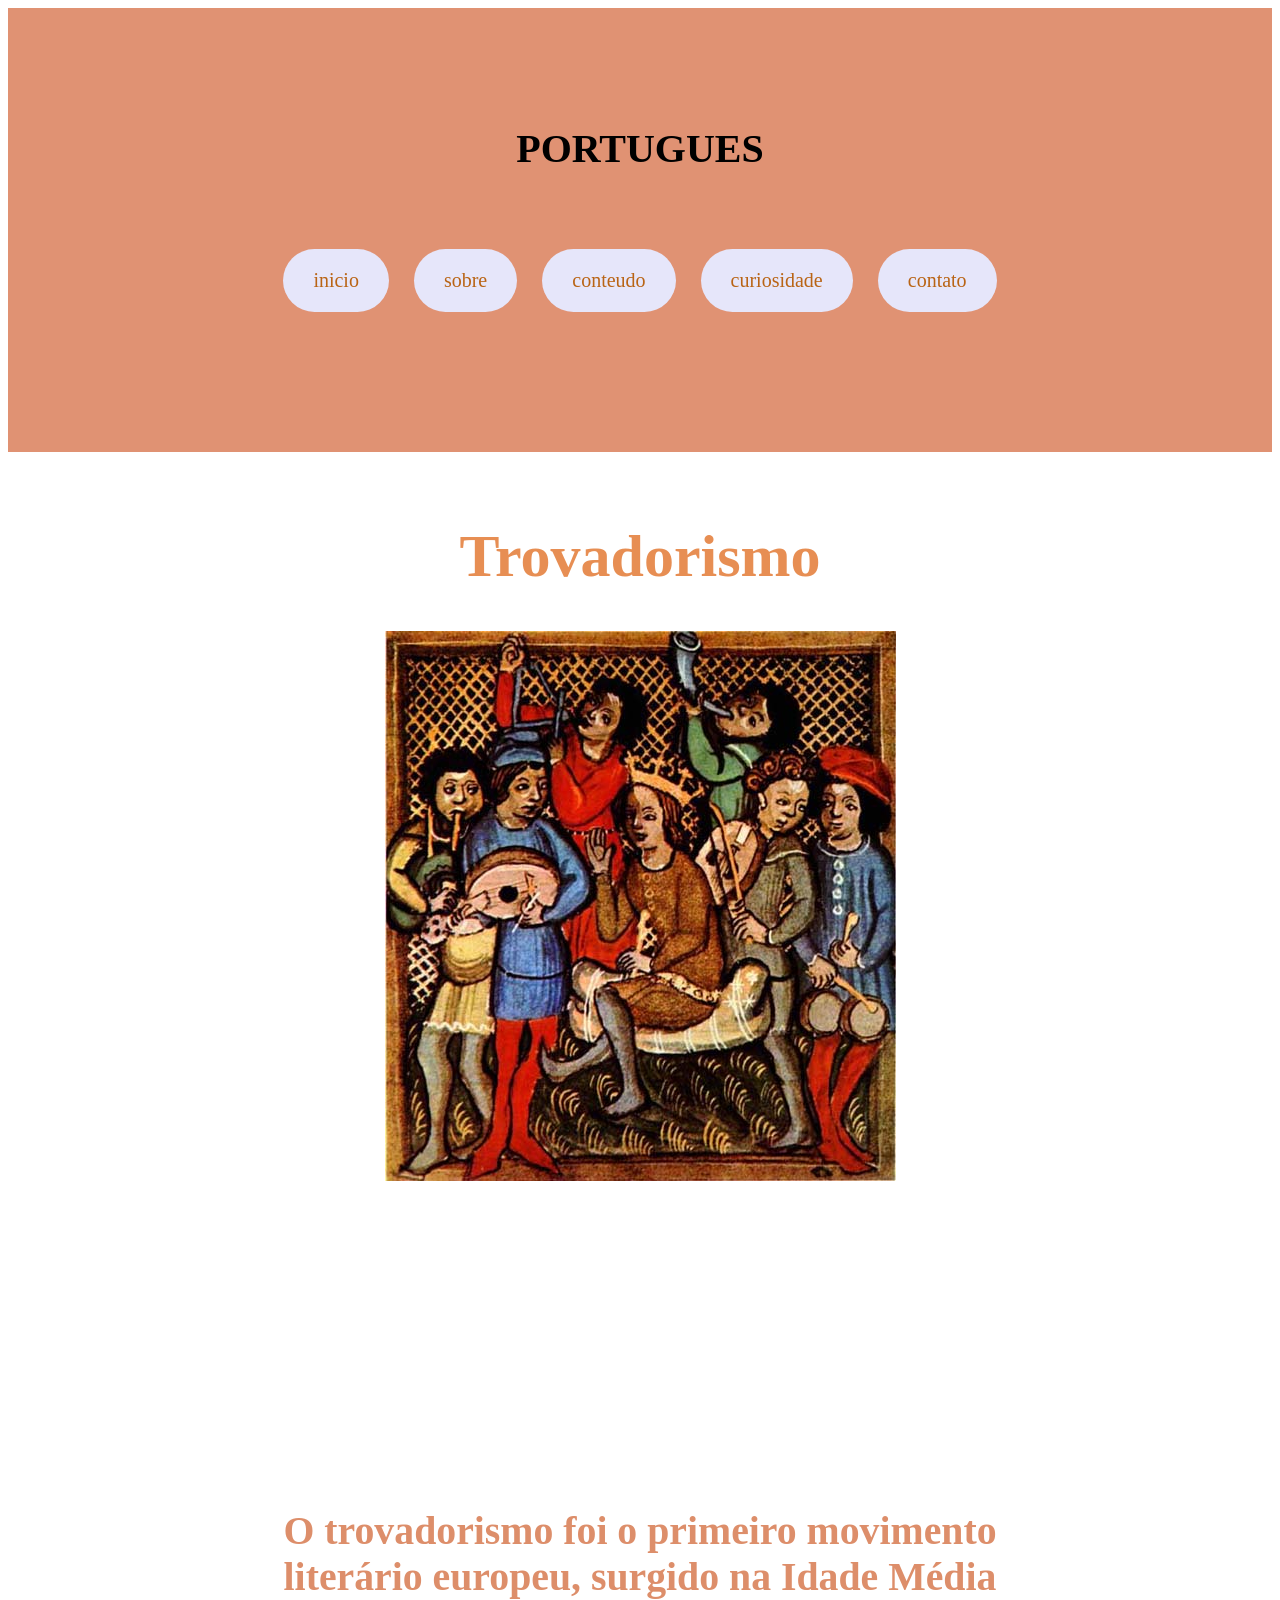
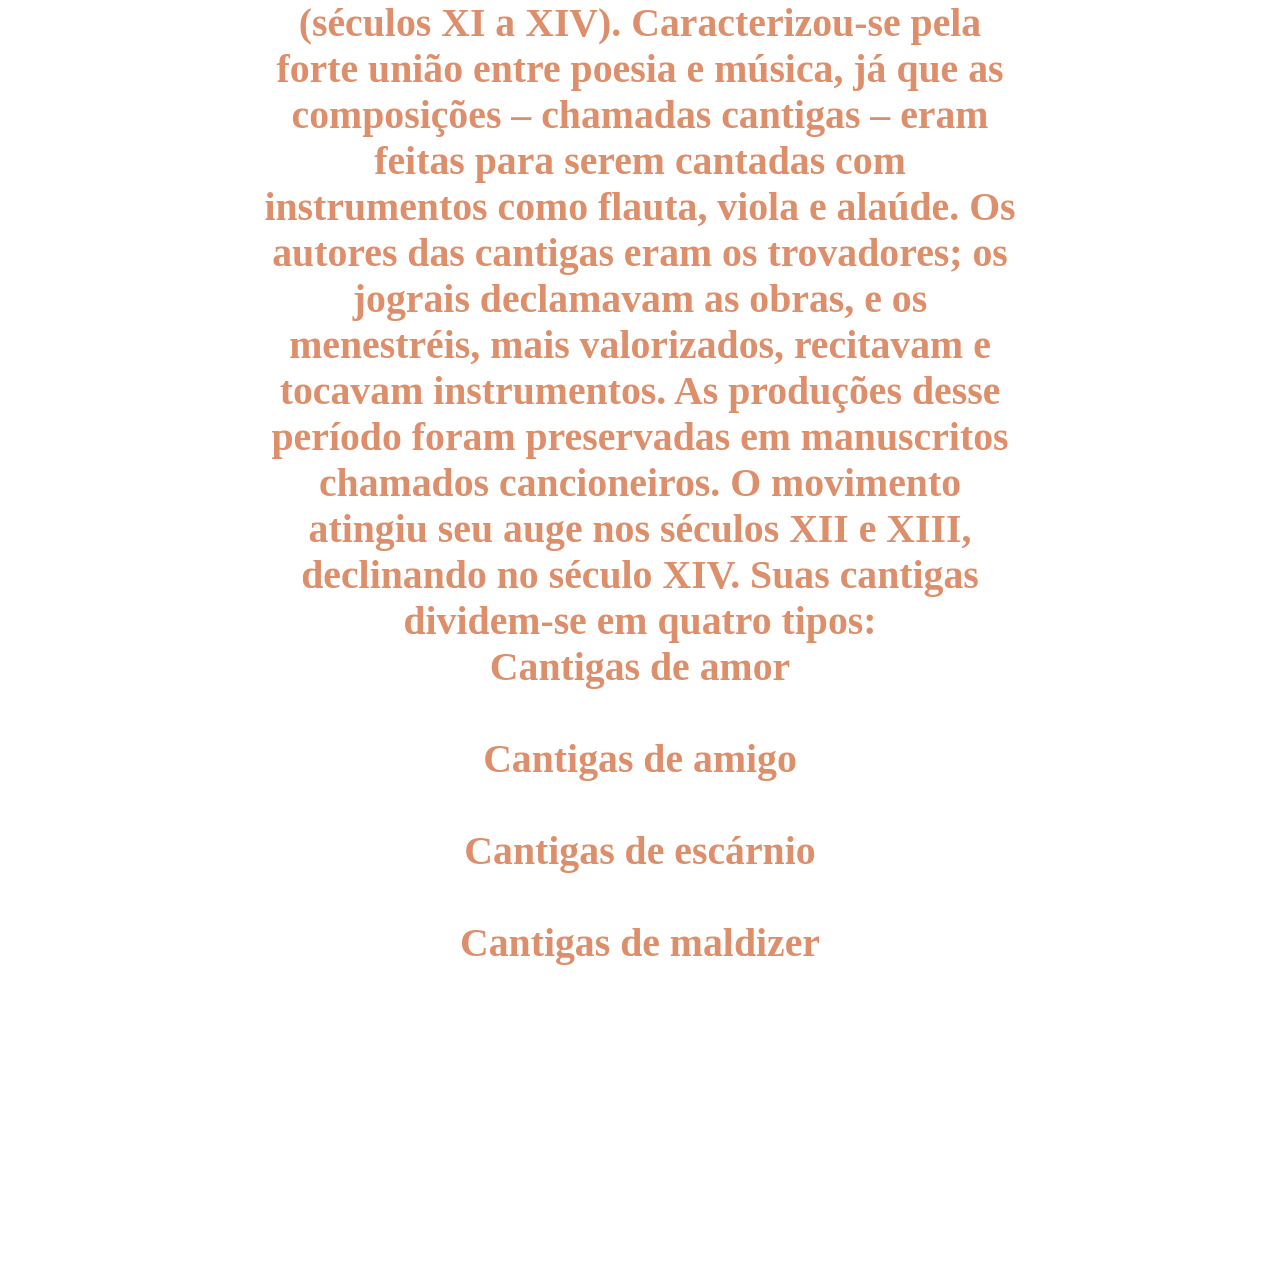
==== index.html @ 605db06a "commit" ====
<!DOCTYPE html>
<html lang="pt-BR">
<head>
  <meta charset="UTF-8">
  <meta name="viewport" content="width=device-width, initial-scale=1.0">
  <title>Tema Educacional</title>
  <link rel="stylesheet" href="style.css">
</head>
<body>
 
  <div class="cabeçalho">
  <h1>PORTUGUES</h1>
 <div class="menu">
    <a href="index.html">inicio</a>
    <a href="sobre.html">sobre</a>
    <a href="conteudo.html">conteudo</a>
    <a href="curiosidade.html">curiosidade</a>
    <a href="contato">contato</a>
    </div>
  </div>
  

  <div class="topo2">
  <h1>Trovadorismo</h1>
  <img src="IMG/trovadores1.jpg" alt="trovadorismo">
  </div>
    <div class="conteudo"><h3><p> <strong> O trovadorismo foi o primeiro movimento literário europeu, surgido na Idade Média (séculos XI a XIV). Caracterizou-se pela forte união entre poesia e música, já que as composições – chamadas cantigas – eram feitas para serem cantadas com instrumentos como flauta, viola e alaúde.

Os autores das cantigas eram os trovadores; os jograis declamavam as obras, e os menestréis, mais valorizados, recitavam e tocavam instrumentos. As produções desse período foram preservadas em manuscritos chamados cancioneiros.

O movimento atingiu seu auge nos séculos XII e XIII, declinando no século XIV. Suas cantigas dividem-se em quatro tipos:

<br>Cantigas de amor<br>

<br>Cantigas de amigo<br>

<br>Cantigas de escárnio<br>

<br>Cantigas de maldizer<br>

</strong></p></h3></div>

  
</body>
</html>
---- style.css ----
/*GERAL*/
  
 
  .cabeçalho{
  padding: 90px;
  color: black;
  text-align: center;
  border: 50px;
  margin: 0px;
  background-color: rgb(224, 146, 115);
  font-size: 20px;
  border: 50px;
}

.menu{
  display: flex;
  justify-content: center;
  gap: 25px;
  flex-wrap: wrap;
  padding: 50px;
}


.topo2{
  padding: 30px;
  color: rgb(231, 142, 83);
  text-align: center;
  margin: 0px;
  font-size: 30px;
}
 .menu a{
  color: rgb(185, 100, 21);
  text-decoration: none;
  border-radius: 50px;
  padding: 20px 30px ;
  background: lavender;
  transition: 0.3s;

 }

 .conteudo{
  padding: 30px;
  color: rgb(221, 142, 106);
  text-align: center;
  margin: 0;
  font-size: 34px;
}
 
 .menu a:hover{
background: lightcoral;
 }

.topo3{
   padding: 70px;
  color: rgb(230, 148, 110);
  text-align: center;
  margin: 0;
  font-size: 40px;
}

.conteudo{
  text-align: center;
  padding: 250px;
}

.curiosidade{
  text-align: center;
}
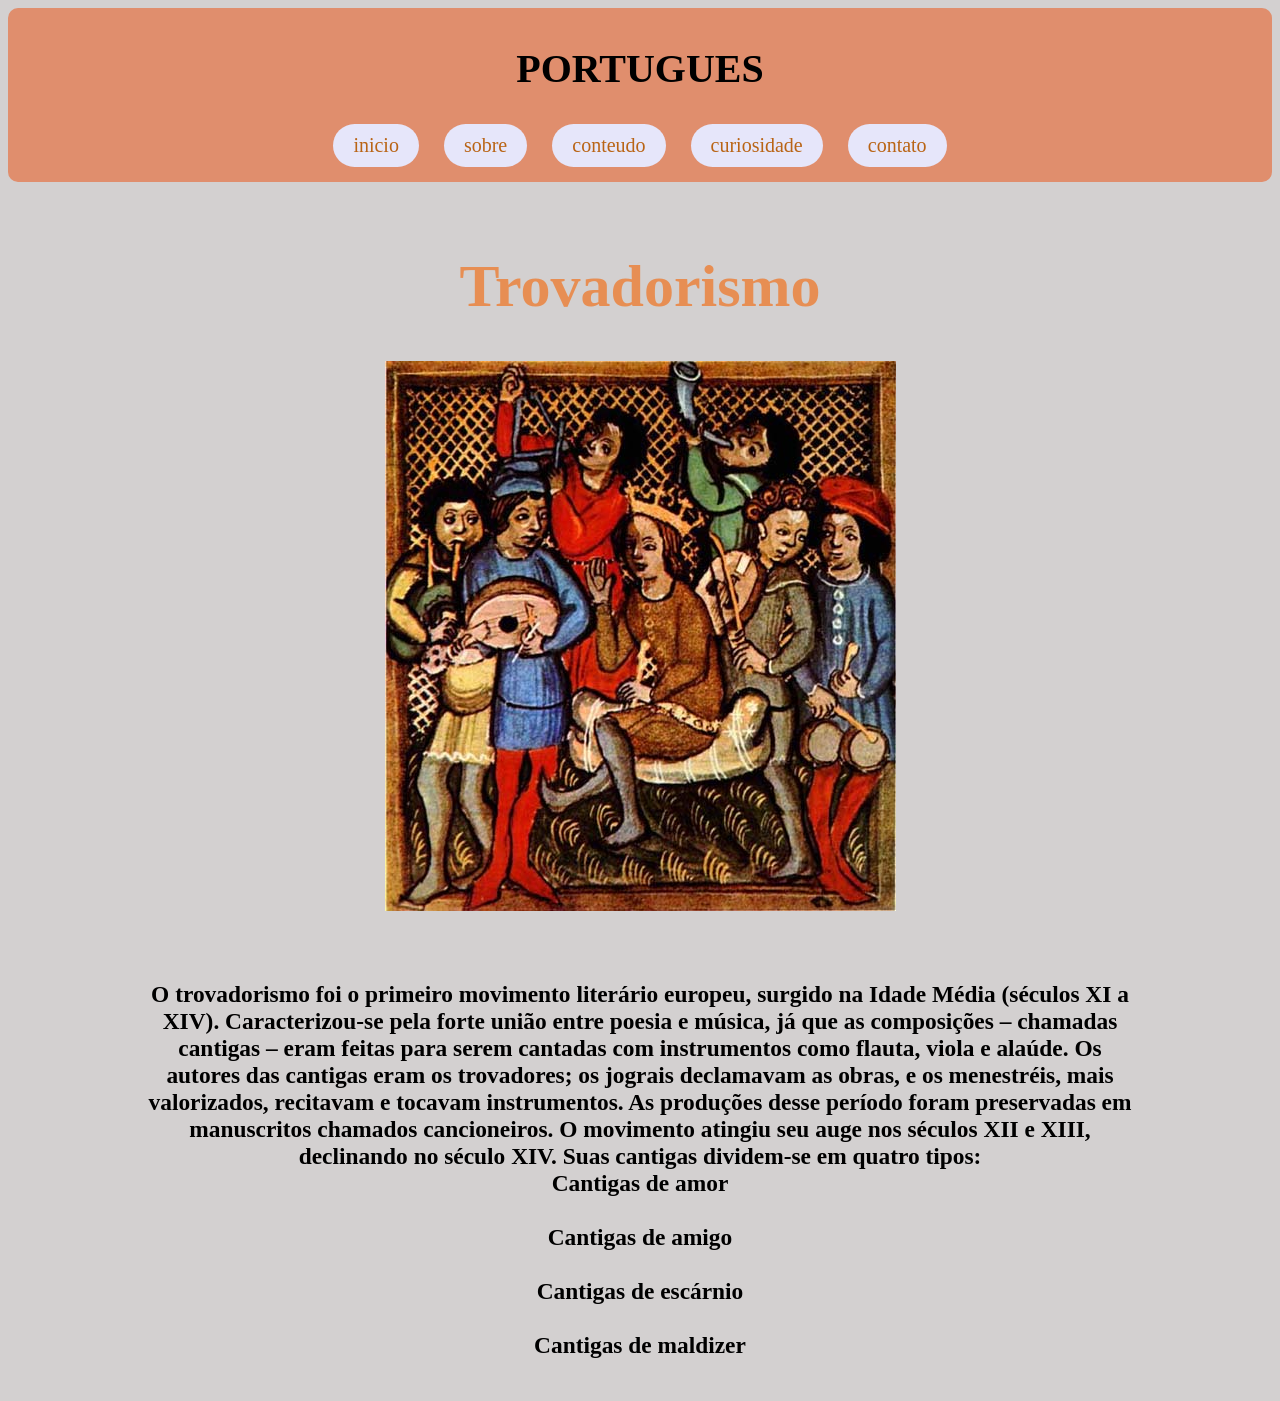
==== commit 68fd222b: "commit" ====
--- a/index.html
+++ b/index.html
@@ -24,7 +24,7 @@
   <h1>Trovadorismo</h1>
   <img src="IMG/trovadores1.jpg" alt="trovadorismo">
   </div>
-    <div class="conteudo"><h3><p> <strong> O trovadorismo foi o primeiro movimento literário europeu, surgido na Idade Média (séculos XI a XIV). Caracterizou-se pela forte união entre poesia e música, já que as composições – chamadas cantigas – eram feitas para serem cantadas com instrumentos como flauta, viola e alaúde.
+    <div class="conteudoprincipal"><h3><p>  O trovadorismo foi o primeiro movimento literário europeu, surgido na Idade Média (séculos XI a XIV). Caracterizou-se pela forte união entre poesia e música, já que as composições – chamadas cantigas – eram feitas para serem cantadas com instrumentos como flauta, viola e alaúde.
 
 Os autores das cantigas eram os trovadores; os jograis declamavam as obras, e os menestréis, mais valorizados, recitavam e tocavam instrumentos. As produções desse período foram preservadas em manuscritos chamados cancioneiros.
 
@@ -38,7 +38,7 @@
 
 <br>Cantigas de maldizer<br>
 
-</strong></p></h3></div>
+</p></h3></div>
 
   
 </body>
--- a/style.css
+++ b/style.css
@@ -1,15 +1,20 @@
 /*GERAL*/
-  
+ body{ 
+  background-color: rgb(211, 208, 208);
+
+ }
  
   .cabeçalho{
-  padding: 90px;
+  padding: 10px;
   color: black;
   text-align: center;
   border: 50px;
   margin: 0px;
-  background-color: rgb(224, 146, 115);
+  background-color: rgb(224, 142, 109);
   font-size: 20px;
   border: 50px;
+  border-radius: 10px;
+
 }
 
 .menu{
@@ -17,7 +22,7 @@
   justify-content: center;
   gap: 25px;
   flex-wrap: wrap;
-  padding: 50px;
+  padding: 5px;
 }
 
 
@@ -32,7 +37,7 @@
   color: rgb(185, 100, 21);
   text-decoration: none;
   border-radius: 50px;
-  padding: 20px 30px ;
+  padding: 10px 20px ;
   background: lavender;
   transition: 0.3s;
 
@@ -51,18 +56,50 @@
  }
 
 .topo3{
-   padding: 70px;
+   padding: 10px;
   color: rgb(230, 148, 110);
   text-align: center;
   margin: 0;
   font-size: 40px;
 }
 
-.conteudo{
+.conteudoprincipal{
   text-align: center;
-  padding: 250px;
+  padding: 10px;  /*  borda interna*/
+  max-width: 1000px;
+  margin: auto;
+  font-size: 20px;
+}
+.conteudo1{
+  text-align: center;
+  max-width: 800px;
+margin: auto;
+font-size: 28px;
 }
 
 .curiosidade{
   text-align: center;
-}+}
+
+.topo4{
+  padding: 10;
+  text-align: center;
+  max-width: 800px;
+  font-size: 20px;
+  margin: auto;
+}
+ 
+.sobre1{
+  text-align: center;
+  max-width: 700px;
+  margin: auto;
+  font-size: medium;
+  padding: 50px;
+}
+
+
+
+
+
+
+
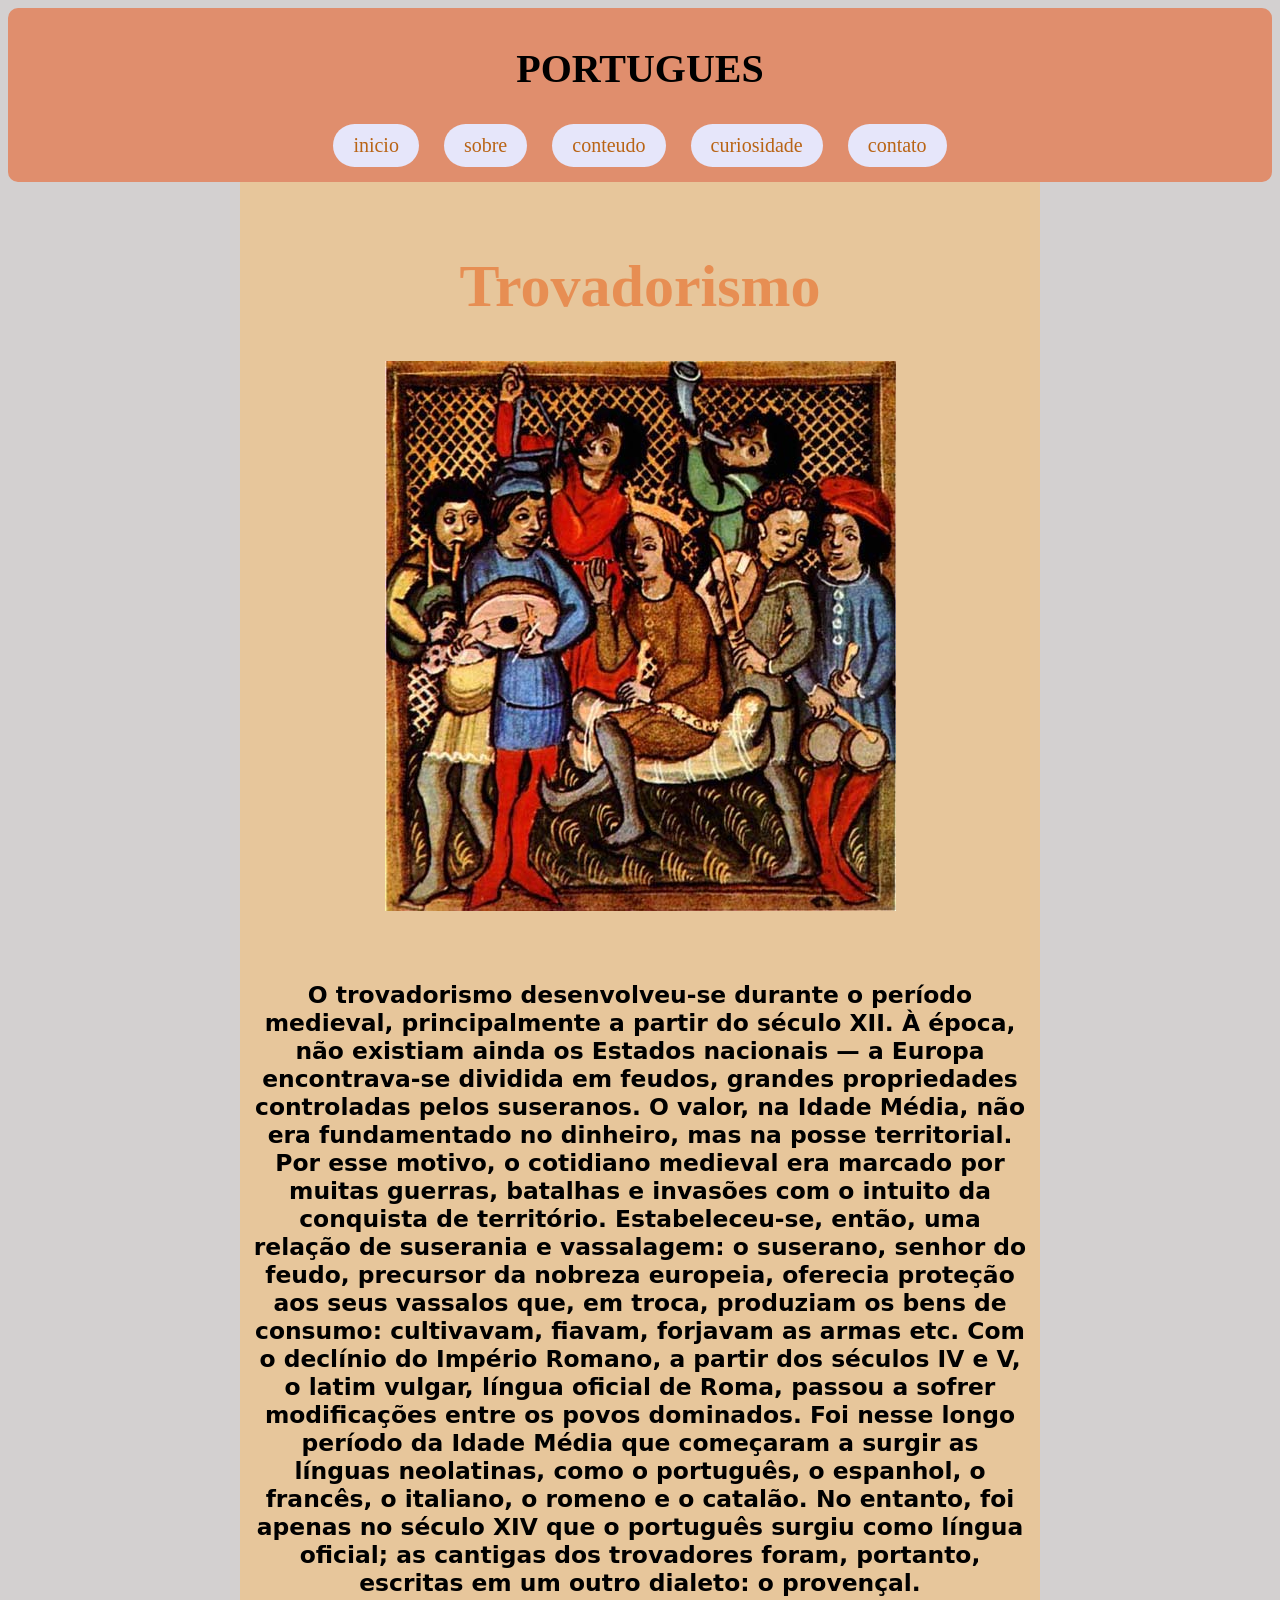
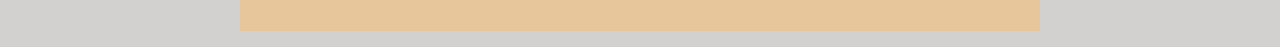
==== commit 71530f98: "commit" ====
--- a/index.html
+++ b/index.html
@@ -19,24 +19,19 @@
     </div>
   </div>
   
-
+<div class="corpo">
   <div class="topo2">
   <h1>Trovadorismo</h1>
   <img src="IMG/trovadores1.jpg" alt="trovadorismo">
   </div>
-    <div class="conteudoprincipal"><h3><p>  O trovadorismo foi o primeiro movimento literário europeu, surgido na Idade Média (séculos XI a XIV). Caracterizou-se pela forte união entre poesia e música, já que as composições – chamadas cantigas – eram feitas para serem cantadas com instrumentos como flauta, viola e alaúde.
+    <div class="conteudoprincipal"><h3><p> O trovadorismo desenvolveu-se durante o período medieval, principalmente a partir do século XII. À época, não existiam ainda os Estados nacionais — a Europa encontrava-se dividida em feudos, grandes propriedades controladas pelos suseranos. O valor, na Idade Média, não era fundamentado no dinheiro, mas na posse territorial. Por esse motivo, o cotidiano medieval era marcado por muitas guerras, batalhas e invasões com o intuito da conquista de território.
 
-Os autores das cantigas eram os trovadores; os jograis declamavam as obras, e os menestréis, mais valorizados, recitavam e tocavam instrumentos. As produções desse período foram preservadas em manuscritos chamados cancioneiros.
+Estabeleceu-se, então, uma relação de suserania e vassalagem: o suserano, senhor do feudo, precursor da nobreza europeia, oferecia proteção aos seus vassalos que, em troca, produziam os bens de consumo: cultivavam, fiavam, forjavam as armas etc.
 
-O movimento atingiu seu auge nos séculos XII e XIII, declinando no século XIV. Suas cantigas dividem-se em quatro tipos:
+Com o declínio do Império Romano, a partir dos séculos IV e V, o latim vulgar, língua oficial de Roma, passou a sofrer modificações entre os povos dominados. Foi nesse longo período da Idade Média que começaram a surgir as línguas neolatinas, como o português, o espanhol, o francês, o italiano, o romeno e o catalão. No entanto, foi apenas no século XIV que o português surgiu como língua oficial; as cantigas dos trovadores foram, portanto, escritas em um outro dialeto: o provençal.
 
-<br>Cantigas de amor<br>
+    </div>
 
-<br>Cantigas de amigo<br>
-
-<br>Cantigas de escárnio<br>
-
-<br>Cantigas de maldizer<br>
 
 </p></h3></div>
 
--- a/style.css
+++ b/style.css
@@ -32,7 +32,17 @@
   text-align: center;
   margin: 0px;
   font-size: 30px;
+  
 }
+
+.corpo{
+  max-width: 800px;
+  background-color: rgb(231, 198, 155);
+text-align: center;
+margin: auto;
+
+}
+
  .menu a{
   color: rgb(185, 100, 21);
   text-decoration: none;
@@ -69,6 +79,7 @@
   max-width: 1000px;
   margin: auto;
   font-size: 20px;
+  font-family: system-ui, -apple-system, BlinkMacSystemFont, 'Segoe UI', Roboto, Oxygen, Ubuntu, Cantarell, 'Open Sans', 'Helvetica Neue', sans-serif;
 }
 .conteudo1{
   text-align: center;
@@ -91,10 +102,14 @@
  
 .sobre1{
   text-align: center;
-  max-width: 700px;
+  max-width: 900px;
   margin: auto;
-  font-size: medium;
+  font-size: 20px;
   padding: 50px;
+}
+
+.sobre2{
+  
 }
 
 
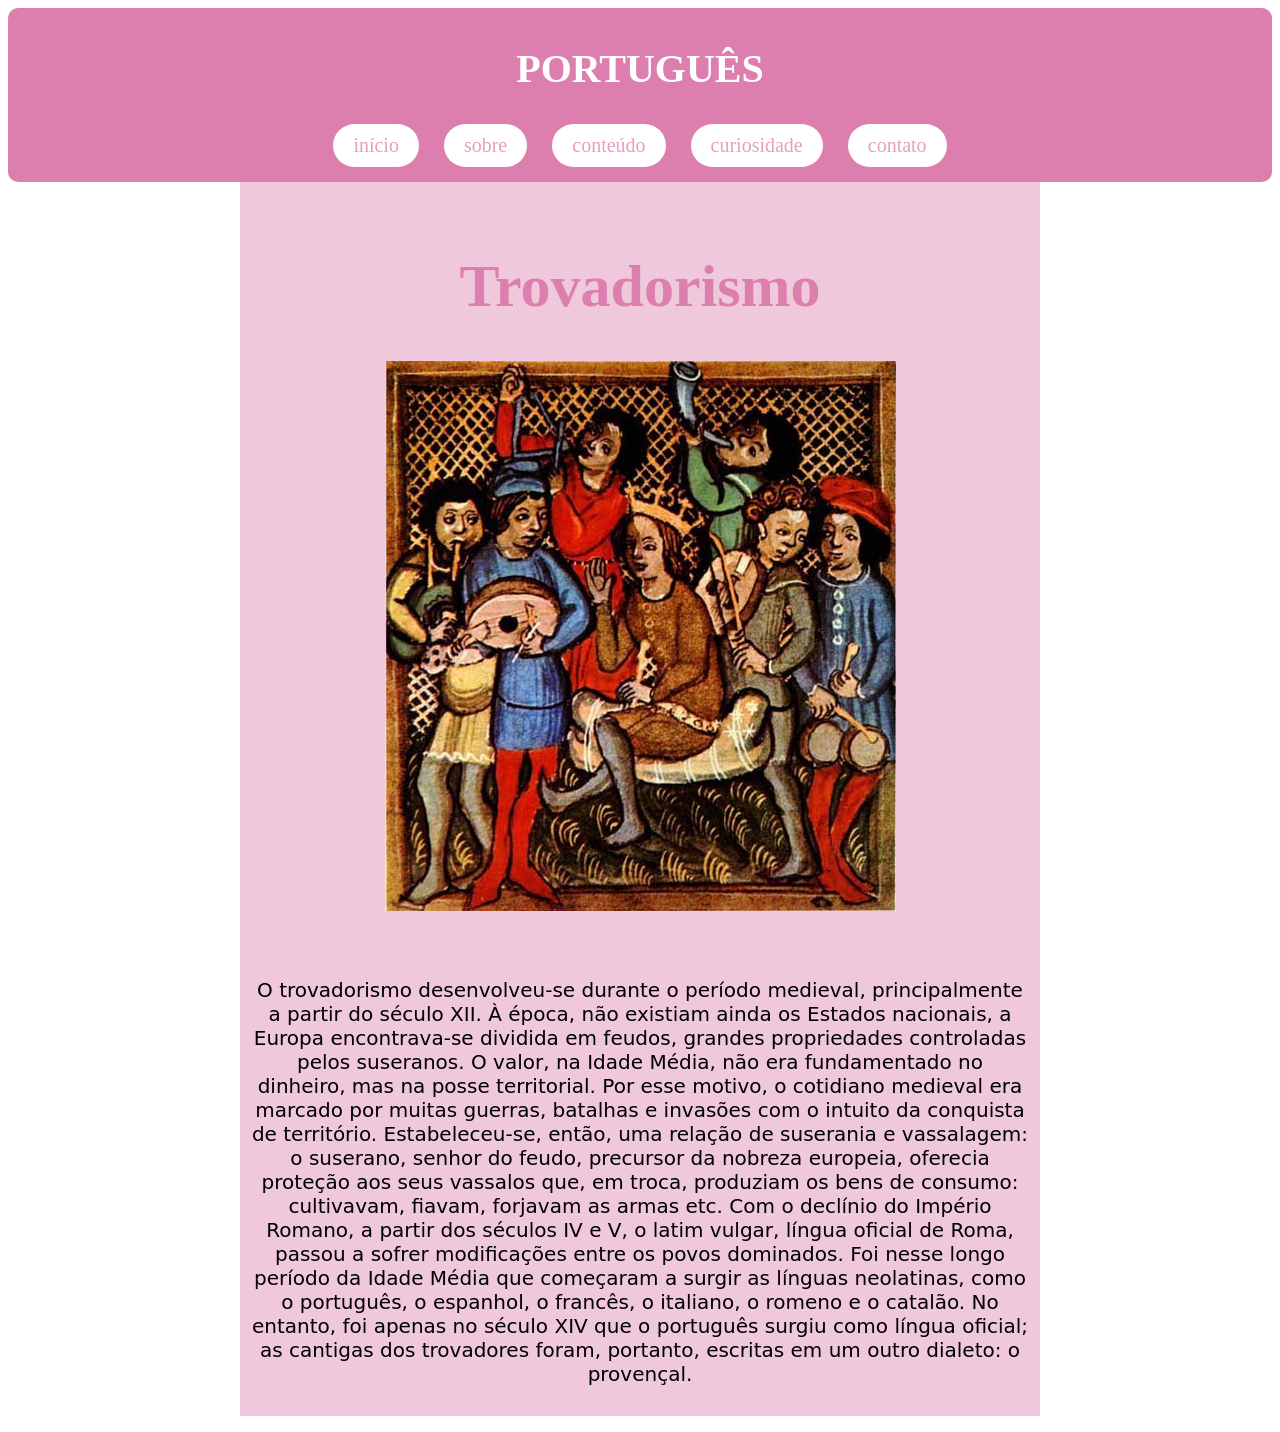
==== commit fbaf5e5c: "commit" ====
--- a/index.html
+++ b/index.html
@@ -9,11 +9,11 @@
 <body>
  
   <div class="cabeçalho">
-  <h1>PORTUGUES</h1>
+  <h1>PORTUGUÊS</h1>
  <div class="menu">
-    <a href="index.html">inicio</a>
+    <a href="index.html">início</a>
     <a href="sobre.html">sobre</a>
-    <a href="conteudo.html">conteudo</a>
+    <a href="conteudo.html">conteúdo</a>
     <a href="curiosidade.html">curiosidade</a>
     <a href="contato">contato</a>
     </div>
@@ -24,7 +24,7 @@
   <h1>Trovadorismo</h1>
   <img src="IMG/trovadores1.jpg" alt="trovadorismo">
   </div>
-    <div class="conteudoprincipal"><h3><p> O trovadorismo desenvolveu-se durante o período medieval, principalmente a partir do século XII. À época, não existiam ainda os Estados nacionais — a Europa encontrava-se dividida em feudos, grandes propriedades controladas pelos suseranos. O valor, na Idade Média, não era fundamentado no dinheiro, mas na posse territorial. Por esse motivo, o cotidiano medieval era marcado por muitas guerras, batalhas e invasões com o intuito da conquista de território.
+    <div class="conteudoprincipal"><p> O trovadorismo desenvolveu-se durante o período medieval, principalmente a partir do século XII. À época, não existiam ainda os Estados nacionais, a Europa encontrava-se dividida em feudos, grandes propriedades controladas pelos suseranos. O valor, na Idade Média, não era fundamentado no dinheiro, mas na posse territorial. Por esse motivo, o cotidiano medieval era marcado por muitas guerras, batalhas e invasões com o intuito da conquista de território.
 
 Estabeleceu-se, então, uma relação de suserania e vassalagem: o suserano, senhor do feudo, precursor da nobreza europeia, oferecia proteção aos seus vassalos que, em troca, produziam os bens de consumo: cultivavam, fiavam, forjavam as armas etc.
 
@@ -33,7 +33,7 @@
     </div>
 
 
-</p></h3></div>
+</p></div>
 
   
 </body>
--- a/style.css
+++ b/style.css
@@ -1,16 +1,16 @@
 /*GERAL*/
  body{ 
-  background-color: rgb(211, 208, 208);
+  background-color: rgb(255, 255, 255);
 
  }
  
   .cabeçalho{
   padding: 10px;
-  color: black;
+  color: rgb(255, 255, 255);
   text-align: center;
   border: 50px;
   margin: 0px;
-  background-color: rgb(224, 142, 109);
+  background-color: rgb(221, 127, 174);
   font-size: 20px;
   border: 50px;
   border-radius: 10px;
@@ -28,7 +28,7 @@
 
 .topo2{
   padding: 30px;
-  color: rgb(231, 142, 83);
+  color: rgb(221, 127, 174);
   text-align: center;
   margin: 0px;
   font-size: 30px;
@@ -37,28 +37,29 @@
 
 .corpo{
   max-width: 800px;
-  background-color: rgb(231, 198, 155);
+  background-color:  rgb(240, 200, 220);
 text-align: center;
 margin: auto;
 
 }
 
  .menu a{
-  color: rgb(185, 100, 21);
+  color:  rgb(231, 158, 195);
   text-decoration: none;
   border-radius: 50px;
   padding: 10px 20px ;
-  background: lavender;
+  background: rgb(255, 255, 255);
   transition: 0.3s;
 
  }
 
  .conteudo{
   padding: 30px;
-  color: rgb(221, 142, 106);
+  color: rgb(221, 127, 174);
   text-align: center;
   margin: 0;
   font-size: 34px;
+  
 }
  
  .menu a:hover{
@@ -67,7 +68,7 @@
 
 .topo3{
    padding: 10px;
-  color: rgb(230, 148, 110);
+  color: rgb(221, 127, 174);
   text-align: center;
   margin: 0;
   font-size: 40px;
@@ -86,6 +87,8 @@
   max-width: 800px;
 margin: auto;
 font-size: 28px;
+font-family: system-ui, -apple-system, BlinkMacSystemFont, 'Segoe UI', Roboto, Oxygen, Ubuntu, Cantarell, 'Open Sans', 'Helvetica Neue', sans-serif;
+
 }
 
 .curiosidade{
@@ -98,18 +101,35 @@
   max-width: 800px;
   font-size: 20px;
   margin: auto;
+  font-family: system-ui, -apple-system, BlinkMacSystemFont, 'Segoe UI', Roboto, Oxygen, Ubuntu, Cantarell, 'Open Sans', 'Helvetica Neue', sans-serif;
 }
  
 .sobre1{
   text-align: center;
   max-width: 900px;
   margin: auto;
-  font-size: 20px;
+  font-size: 24px;
   padding: 50px;
+   font-family: system-ui, -apple-system, BlinkMacSystemFont, 'Segoe UI', Roboto, Oxygen, Ubuntu, Cantarell, 'Open Sans', 'Helvetica Neue', sans-serif;
+   color: black;
+
+
 }
 
 .sobre2{
   
+}
+.bloco-bege {
+    background-color: rgb(231, 198, 155); /* bege */
+    padding: 20px;
+    margin: 40px 0;
+    display: flex;
+    justify-content: center; /* centraliza a imagem */
+    border-radius: 10px;
+}
+.bloco-bege img {
+    max-width: 100%;
+    border-radius: 10px;
 }
 
 
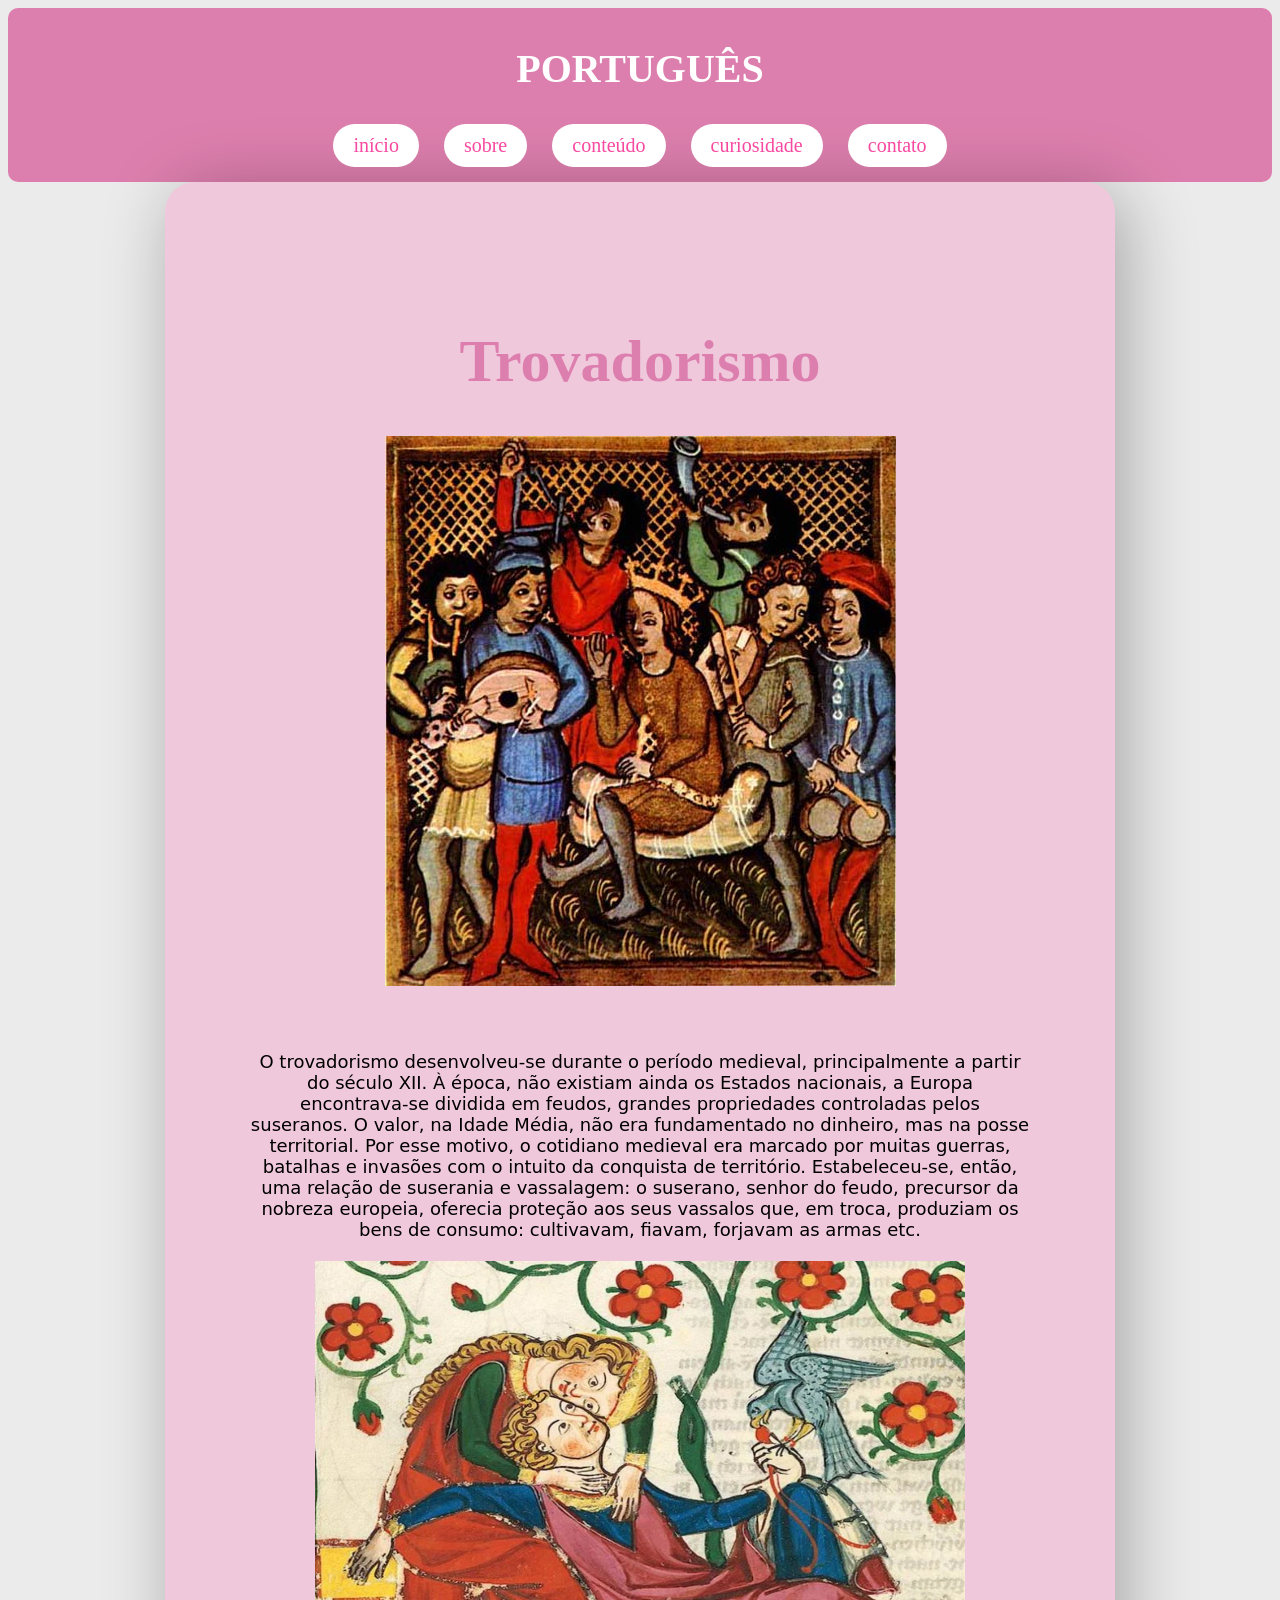
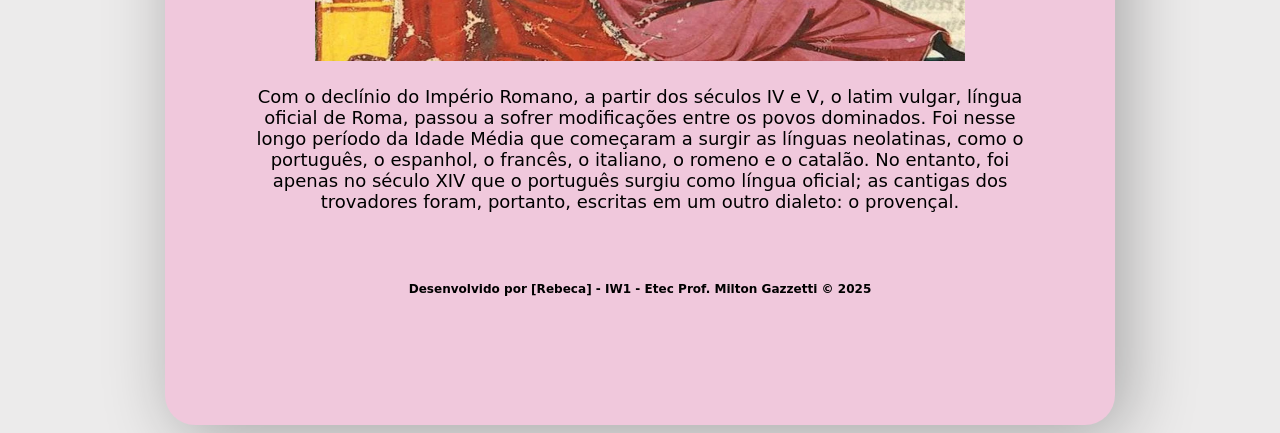
==== commit 4b9a2a6e: "commit" ====
--- a/index.html
+++ b/index.html
@@ -26,12 +26,14 @@
   </div>
     <div class="conteudoprincipal"><p> O trovadorismo desenvolveu-se durante o período medieval, principalmente a partir do século XII. À época, não existiam ainda os Estados nacionais, a Europa encontrava-se dividida em feudos, grandes propriedades controladas pelos suseranos. O valor, na Idade Média, não era fundamentado no dinheiro, mas na posse territorial. Por esse motivo, o cotidiano medieval era marcado por muitas guerras, batalhas e invasões com o intuito da conquista de território.
 
-Estabeleceu-se, então, uma relação de suserania e vassalagem: o suserano, senhor do feudo, precursor da nobreza europeia, oferecia proteção aos seus vassalos que, em troca, produziam os bens de consumo: cultivavam, fiavam, forjavam as armas etc.
+Estabeleceu-se, então, uma relação de suserania e vassalagem: o suserano, senhor do feudo, precursor da nobreza europeia, oferecia proteção aos seus vassalos que, em troca, produziam os bens de consumo: cultivavam, fiavam, forjavam as armas etc.<br>
+<br><img src="IMG/trovadorismo rosa.webp"width="650 " height="400" ><br>
+<br>Com o declínio do Império Romano, a partir dos séculos IV e V, o latim vulgar, língua oficial de Roma, passou a sofrer modificações entre os povos dominados. Foi nesse longo período da Idade Média que começaram a surgir as línguas neolatinas, como o português, o espanhol, o francês, o italiano, o romeno e o catalão. No entanto, foi apenas no século XIV que o português surgiu como língua oficial; as cantigas dos trovadores foram, portanto, escritas em um outro dialeto: o provençal.<br><br><br>
 
-Com o declínio do Império Romano, a partir dos séculos IV e V, o latim vulgar, língua oficial de Roma, passou a sofrer modificações entre os povos dominados. Foi nesse longo período da Idade Média que começaram a surgir as línguas neolatinas, como o português, o espanhol, o francês, o italiano, o romeno e o catalão. No entanto, foi apenas no século XIV que o português surgiu como língua oficial; as cantigas dos trovadores foram, portanto, escritas em um outro dialeto: o provençal.
 
+
+ <h6><p><strong>Desenvolvido por [Rebeca] - IW1 - Etec Prof. Milton Gazzetti © 2025</strong></p></h6>
     </div>
-
 
 </p></div>
 
--- a/style.css
+++ b/style.css
@@ -1,6 +1,6 @@
 /*GERAL*/
  body{ 
-  background-color: rgb(255, 255, 255);
+  background-color: rgb(236, 235, 235);
 
  }
  
@@ -38,14 +38,17 @@
 .corpo{
   max-width: 800px;
   background-color:  rgb(240, 200, 220);
-text-align: center;
-margin: auto;
-
+ text-align: center;
+ margin: auto;
+ border: 60px;
+  box-shadow: 10px 10px 70px rgba(0,0,0,0.3);
+  padding: 75px;
+  border-radius: 30px;
 }
 
  .menu a{
-  color:  rgb(231, 158, 195);
-  text-decoration: none;
+  color:  rgb(248, 73, 161);
+  text-decoration: rgb(255, 204, 238);
   border-radius: 50px;
   padding: 10px 20px ;
   background: rgb(255, 255, 255);
@@ -54,7 +57,7 @@
  }
 
  .conteudo{
-  padding: 30px;
+  padding: 10px;
   color: rgb(221, 127, 174);
   text-align: center;
   margin: 0;
@@ -63,15 +66,15 @@
 }
  
  .menu a:hover{
-background: lightcoral;
+background: rgb(243, 121, 182);
  }
 
 .topo3{
-   padding: 10px;
+   padding: 8px;
   color: rgb(221, 127, 174);
   text-align: center;
   margin: 0;
-  font-size: 40px;
+  font-size: 35px;
 }
 
 .conteudoprincipal{
@@ -79,16 +82,16 @@
   padding: 10px;  /*  borda interna*/
   max-width: 1000px;
   margin: auto;
-  font-size: 20px;
+  font-size: 18px;
   font-family: system-ui, -apple-system, BlinkMacSystemFont, 'Segoe UI', Roboto, Oxygen, Ubuntu, Cantarell, 'Open Sans', 'Helvetica Neue', sans-serif;
 }
 .conteudo1{
   text-align: center;
   max-width: 800px;
 margin: auto;
-font-size: 28px;
+font-size: 19px;
 font-family: system-ui, -apple-system, BlinkMacSystemFont, 'Segoe UI', Roboto, Oxygen, Ubuntu, Cantarell, 'Open Sans', 'Helvetica Neue', sans-serif;
-
+ padding: 10px;
 }
 
 .curiosidade{
@@ -98,27 +101,25 @@
 .topo4{
   padding: 10;
   text-align: center;
-  max-width: 800px;
-  font-size: 20px;
+  max-width: 1000px;
+  font-size: 18px;
   margin: auto;
   font-family: system-ui, -apple-system, BlinkMacSystemFont, 'Segoe UI', Roboto, Oxygen, Ubuntu, Cantarell, 'Open Sans', 'Helvetica Neue', sans-serif;
 }
  
 .sobre1{
   text-align: center;
-  max-width: 900px;
+  max-width: 800px;
   margin: auto;
-  font-size: 24px;
-  padding: 50px;
+  font-size: 19px;
+  padding: 15px;
    font-family: system-ui, -apple-system, BlinkMacSystemFont, 'Segoe UI', Roboto, Oxygen, Ubuntu, Cantarell, 'Open Sans', 'Helvetica Neue', sans-serif;
    color: black;
 
 
 }
 
-.sobre2{
-  
-}
+
 .bloco-bege {
     background-color: rgb(231, 198, 155); /* bege */
     padding: 20px;
@@ -137,4 +138,3 @@
 
 
 
-
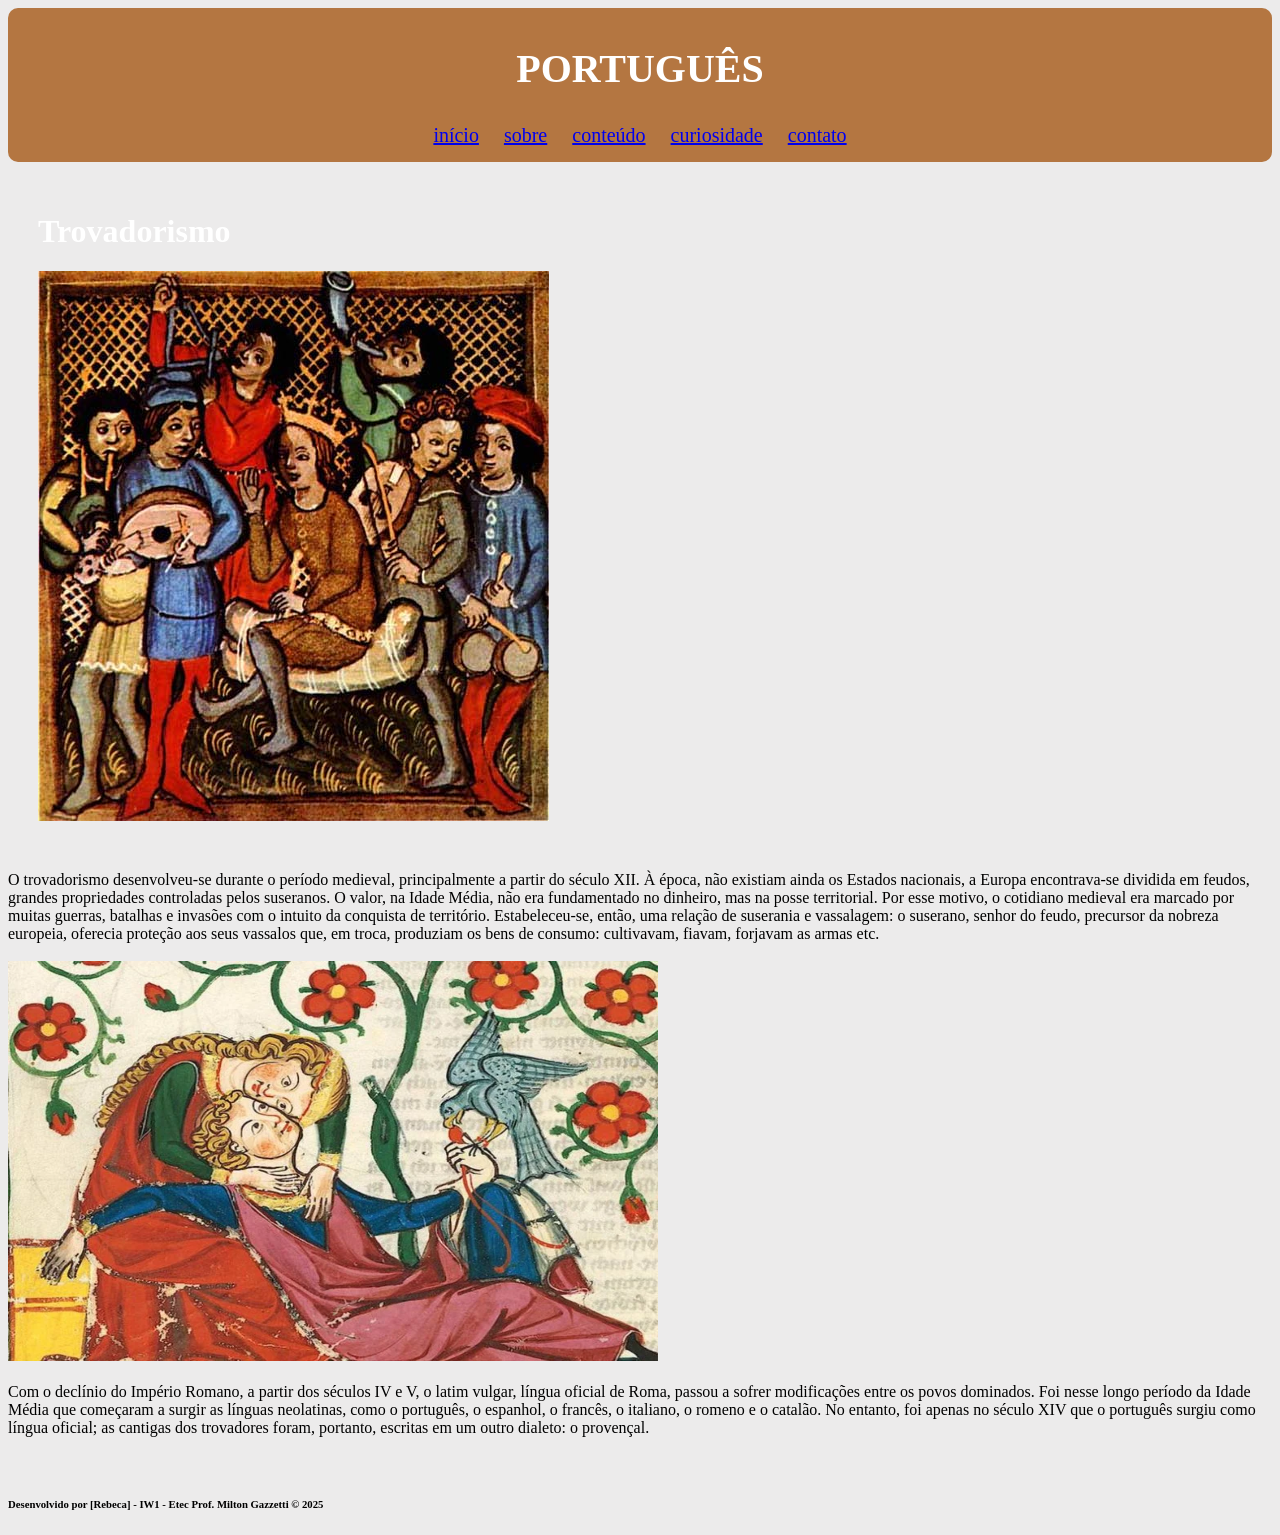
==== commit 8be035bd: "commit" ====
--- a/index.html
+++ b/index.html
@@ -15,7 +15,7 @@
     <a href="sobre.html">sobre</a>
     <a href="conteudo.html">conteúdo</a>
     <a href="curiosidade.html">curiosidade</a>
-    <a href="contato">contato</a>
+    <a href="contato.html">contato</a>
     </div>
   </div>
   
--- a/style.css
+++ b/style.css
@@ -10,7 +10,7 @@
   text-align: center;
   border: 50px;
   margin: 0px;
-  background-color: rgb(221, 127, 174);
+  background-color: #b47641;
   font-size: 20px;
   border: 50px;
   border-radius: 10px;
@@ -28,16 +28,15 @@
 
 .topo2{
   padding: 30px;
-  color: rgb(221, 127, 174);
+  color: rgb(255, 255, 255);//*cor da letra*//
   text-align: center;
-  margin: 0px;
-  font-size: 30px;
-  
-}
+ 
+
+
 
 .corpo{
   max-width: 800px;
-  background-color:  rgb(240, 200, 220);
+  background-color:  #c48b5f;
  text-align: center;
  margin: auto;
  border: 60px;
@@ -47,8 +46,8 @@
 }
 
  .menu a{
-  color:  rgb(248, 73, 161);
-  text-decoration: rgb(255, 204, 238);
+  color:  rgb(156, 94, 52);
+  text-decoration: rgb(163, 116, 63);
   border-radius: 50px;
   padding: 10px 20px ;
   background: rgb(255, 255, 255);
@@ -58,7 +57,7 @@
 
  .conteudo{
   padding: 10px;
-  color: rgb(221, 127, 174);
+  color: rgb(255, 255, 255);
   text-align: center;
   margin: 0;
   font-size: 34px;
@@ -66,12 +65,12 @@
 }
  
  .menu a:hover{
-background: rgb(243, 121, 182);
+background: rgb(204, 136, 80);
  }
 
 .topo3{
-   padding: 8px;
-  color: rgb(221, 127, 174);
+   padding: 0px;
+  color: rgb(255, 255, 255);
   text-align: center;
   margin: 0;
   font-size: 35px;
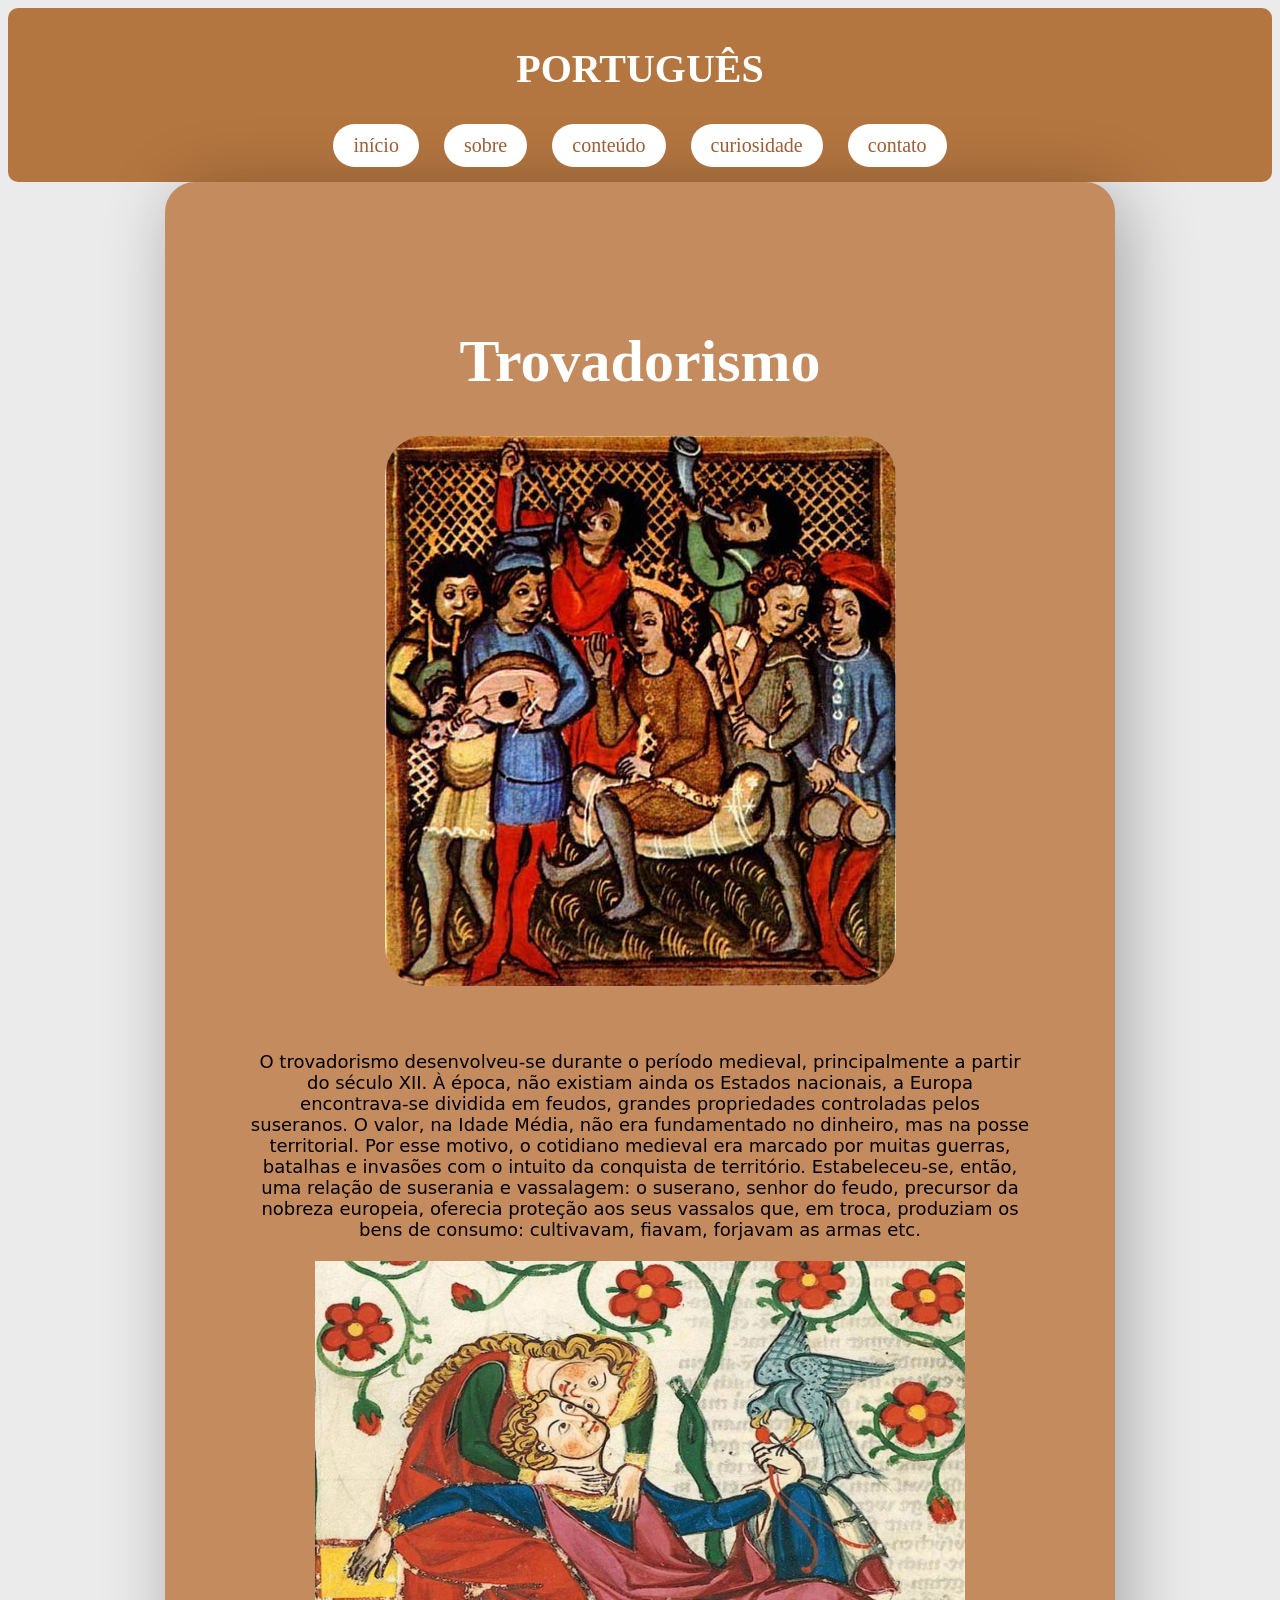
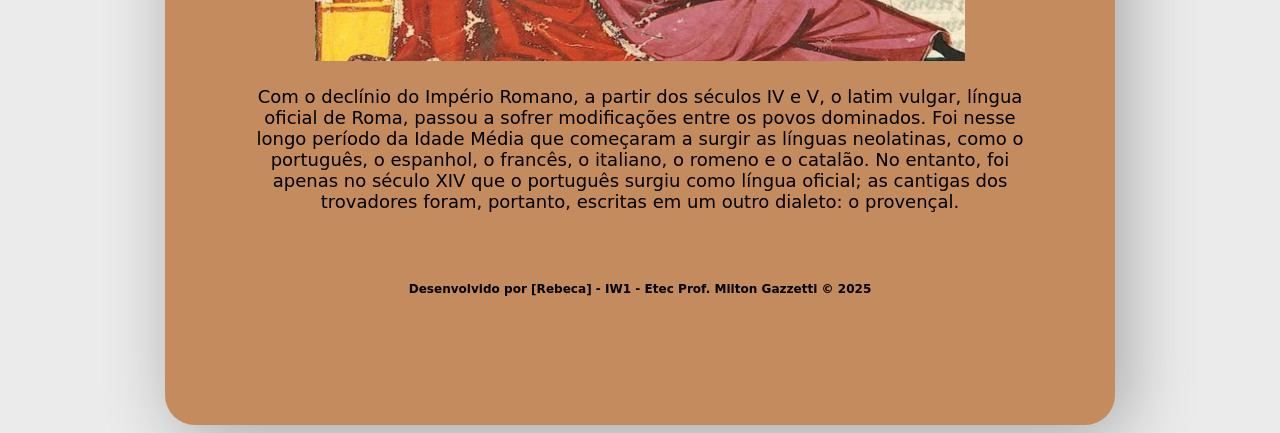
==== commit 741b628f: "commit" ====
--- a/index.html
+++ b/index.html
@@ -22,7 +22,8 @@
 <div class="corpo">
   <div class="topo2">
   <h1>Trovadorismo</h1>
-  <img src="IMG/trovadores1.jpg" alt="trovadorismo">
+  <div class="imagem">
+  <img src="IMG/trovadores1.jpg" alt="trovadorismo"></div>
   </div>
     <div class="conteudoprincipal"><p> O trovadorismo desenvolveu-se durante o período medieval, principalmente a partir do século XII. À época, não existiam ainda os Estados nacionais, a Europa encontrava-se dividida em feudos, grandes propriedades controladas pelos suseranos. O valor, na Idade Média, não era fundamentado no dinheiro, mas na posse territorial. Por esse motivo, o cotidiano medieval era marcado por muitas guerras, batalhas e invasões com o intuito da conquista de território.
 
--- a/style.css
+++ b/style.css
@@ -28,10 +28,12 @@
 
 .topo2{
   padding: 30px;
-  color: rgb(255, 255, 255);//*cor da letra*//
-  text-align: center;
- 
-
+  color: rgb(255, 255, 255);
+  text-align: center;
+ margin: 0px;
+  font-size: 30px;
+  border-radius: 40px;
+}
 
 
 .corpo{
@@ -81,6 +83,7 @@
   padding: 10px;  /*  borda interna*/
   max-width: 1000px;
   margin: auto;
+  border-radius: 100px;
   font-size: 18px;
   font-family: system-ui, -apple-system, BlinkMacSystemFont, 'Segoe UI', Roboto, Oxygen, Ubuntu, Cantarell, 'Open Sans', 'Helvetica Neue', sans-serif;
 }
@@ -132,8 +135,71 @@
     border-radius: 10px;
 }
 
-
-
-
-
-
+.contato {
+  display: block;
+  background-color: white;
+  border-radius: 10px;
+  padding: 40px;
+  max-width: fit-content;
+  max-height: fit-content;
+  width: 100%;
+  text-align: center;
+  
+
+}
+/* o de baixo é so do contato*/
+
+
+
+.contato {
+    font-size: 20px;
+    padding: 2%;
+    border-radius: 20px;
+    box-shadow: 5px 5px 10px rgba(0,0,0,0.1);
+    text-align: center;
+    background-color: aliceblue;
+    margin: 5%;
+    text-align: center;
+}
+ 
+.contato h2{
+  font-size: 40px;
+  color: rgb(0, 0, 0);
+  text-align: center;
+
+}
+
+.contato input{
+  font-size: 15px;
+  padding: 20px;
+  width: 20px;
+  border-radius: 10;
+  border: 2px solid;
+  text-align: center;
+}
+
+.contato button{
+  font-size: 20px;
+  padding: 10px 20px;
+  border-radius: 10px;
+  background-color: #c48b5f;
+  color: rgb(255, 255, 255);
+  box-shadow: 5px 5px 10px;
+  text-align: center;
+
+}
+
+.corpo form{
+  background-color: aqua;
+
+}
+
+.imagem img{
+  border-radius: 40px;
+  background-color: blue;
+}
+
+
+
+
+
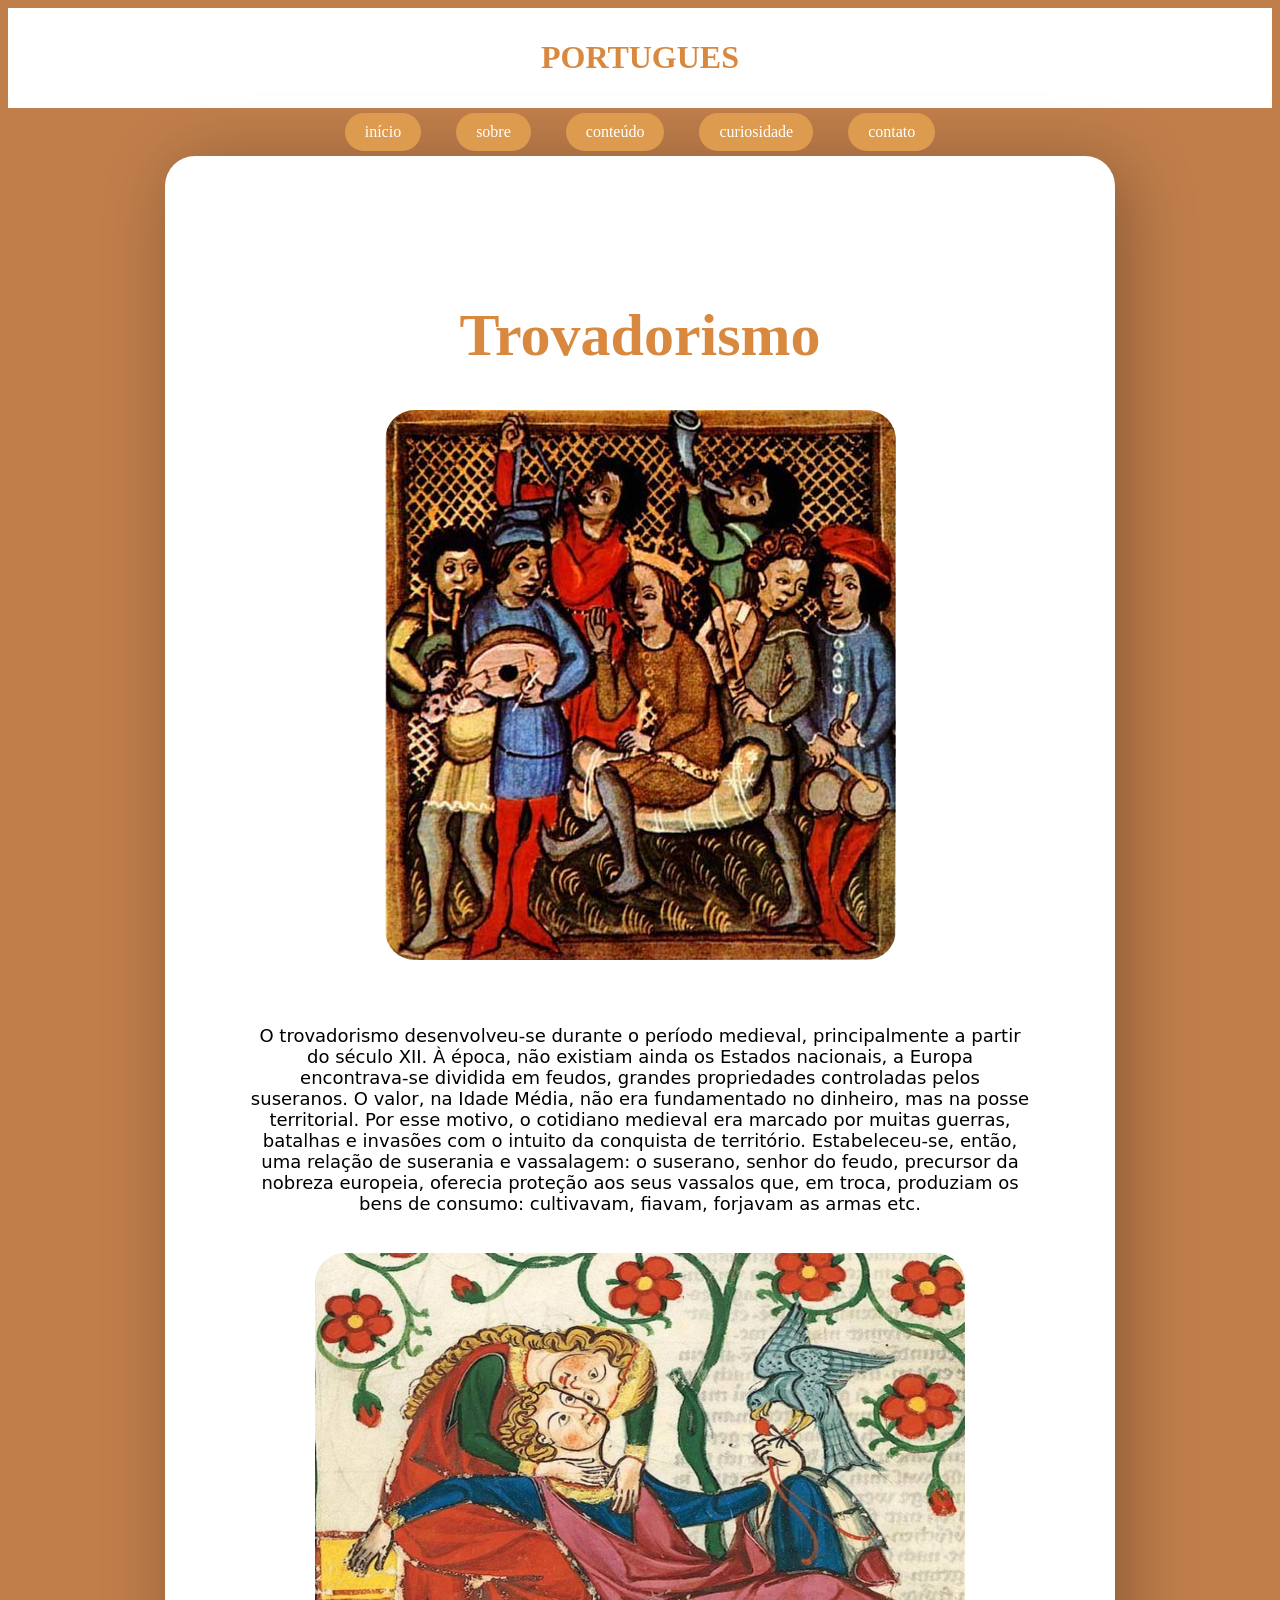
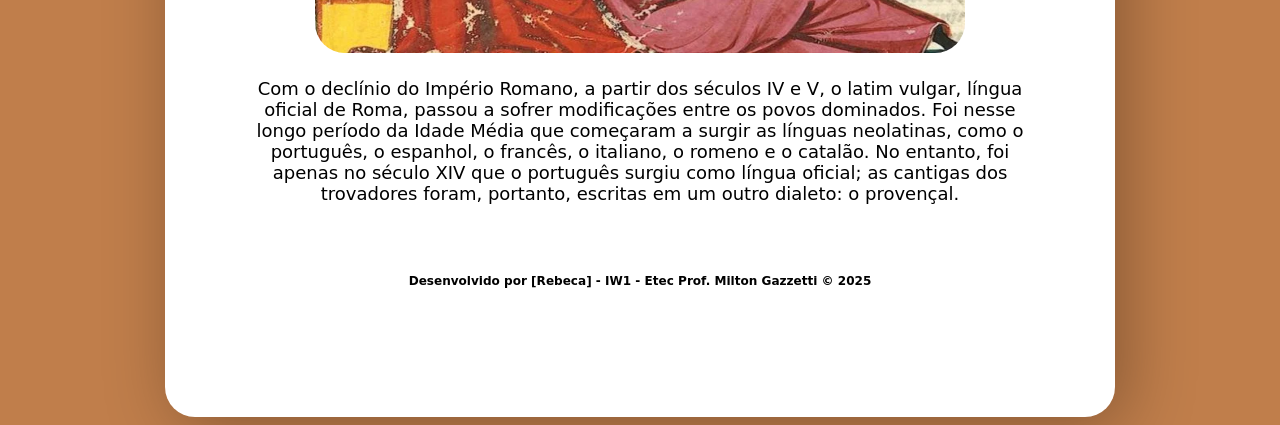
==== commit c57c0988: "commit" ====
--- a/index.html
+++ b/index.html
@@ -9,7 +9,8 @@
 <body>
  
   <div class="cabeçalho">
-  <h1>PORTUGUÊS</h1>
+ <h1>PORTUGUES</h1>
+  </div>
  <div class="menu">
     <a href="index.html">início</a>
     <a href="sobre.html">sobre</a>
@@ -17,7 +18,7 @@
     <a href="curiosidade.html">curiosidade</a>
     <a href="contato.html">contato</a>
     </div>
-  </div>
+  
   
 <div class="corpo">
   <div class="topo2">
@@ -28,7 +29,8 @@
     <div class="conteudoprincipal"><p> O trovadorismo desenvolveu-se durante o período medieval, principalmente a partir do século XII. À época, não existiam ainda os Estados nacionais, a Europa encontrava-se dividida em feudos, grandes propriedades controladas pelos suseranos. O valor, na Idade Média, não era fundamentado no dinheiro, mas na posse territorial. Por esse motivo, o cotidiano medieval era marcado por muitas guerras, batalhas e invasões com o intuito da conquista de território.
 
 Estabeleceu-se, então, uma relação de suserania e vassalagem: o suserano, senhor do feudo, precursor da nobreza europeia, oferecia proteção aos seus vassalos que, em troca, produziam os bens de consumo: cultivavam, fiavam, forjavam as armas etc.<br>
-<br><img src="IMG/trovadorismo rosa.webp"width="650 " height="400" ><br>
+
+<br> <div class="imagem"><img src="IMG/trovadorismo rosa.webp"width="650 " height="400" ><br></div>
 <br>Com o declínio do Império Romano, a partir dos séculos IV e V, o latim vulgar, língua oficial de Roma, passou a sofrer modificações entre os povos dominados. Foi nesse longo período da Idade Média que começaram a surgir as línguas neolatinas, como o português, o espanhol, o francês, o italiano, o romeno e o catalão. No entanto, foi apenas no século XIV que o português surgiu como língua oficial; as cantigas dos trovadores foram, portanto, escritas em um outro dialeto: o provençal.<br><br><br>
 
 
--- a/style.css
+++ b/style.css
@@ -1,26 +1,22 @@
 /*GERAL*/
  body{ 
-  background-color: rgb(236, 235, 235);
+  background-color:#c07e4b;
+   
 
  }
  
   .cabeçalho{
   padding: 10px;
-  color: rgb(255, 255, 255);
+  color:  rgb(216, 137, 63);
   text-align: center;
   border: 50px;
-  margin: 0px;
-  background-color: #b47641;
-  font-size: 20px;
-  border: 50px;
-  border-radius: 10px;
-
+   background-color: #ffffff;
 }
 
 .menu{
   display: flex;
   justify-content: center;
-  gap: 25px;
+  gap: 35px;
   flex-wrap: wrap;
   padding: 5px;
 }
@@ -28,7 +24,7 @@
 
 .topo2{
   padding: 30px;
-  color: rgb(255, 255, 255);
+  color: rgb(216, 137, 63);
   text-align: center;
  margin: 0px;
   font-size: 30px;
@@ -38,28 +34,28 @@
 
 .corpo{
   max-width: 800px;
-  background-color:  #c48b5f;
+  background-color: rgb(255, 255, 255);
  text-align: center;
  margin: auto;
- border: 60px;
+ border: 600px;
   box-shadow: 10px 10px 70px rgba(0,0,0,0.3);
   padding: 75px;
   border-radius: 30px;
 }
 
  .menu a{
-  color:  rgb(156, 94, 52);
-  text-decoration: rgb(163, 116, 63);
+  color:  rgb(255, 255, 255);
+  text-decoration: rgb(255, 255, 255);
   border-radius: 50px;
   padding: 10px 20px ;
-  background: rgb(255, 255, 255);
+  background: rgb(221, 155, 80);
   transition: 0.3s;
 
  }
 
  .conteudo{
   padding: 10px;
-  color: rgb(255, 255, 255);
+  color: rgb(216, 137, 63);
   text-align: center;
   margin: 0;
   font-size: 34px;
@@ -67,12 +63,12 @@
 }
  
  .menu a:hover{
-background: rgb(204, 136, 80);
+background: #c07e4b;
  }
 
 .topo3{
    padding: 0px;
-  color: rgb(255, 255, 255);
+  color: rgb(216, 137, 63);
   text-align: center;
   margin: 0;
   font-size: 35px;
@@ -149,57 +145,56 @@
 }
 /* o de baixo é so do contato*/
 
-
-
 .contato {
-    font-size: 20px;
-    padding: 2%;
-    border-radius: 20px;
-    box-shadow: 5px 5px 10px rgba(0,0,0,0.1);
+    max-width: 500px;
+    margin: 40px auto;
+    padding: 20px;
+    background: #f5f5f5;
+    border-radius: 10px;
+    font-family: Arial, sans-serif;
+}
+
+.contato h2 {
     text-align: center;
-    background-color: aliceblue;
-    margin: 5%;
-    text-align: center;
-}
- 
-.contato h2{
-  font-size: 40px;
-  color: rgb(0, 0, 0);
-  text-align: center;
-
-}
-
-.contato input{
-  font-size: 15px;
-  padding: 20px;
-  width: 20px;
-  border-radius: 10;
-  border: 2px solid;
-  text-align: center;
-}
-
-.contato button{
-  font-size: 20px;
-  padding: 10px 20px;
-  border-radius: 10px;
-  background-color: #c48b5f;
-  color: rgb(255, 255, 255);
-  box-shadow: 5px 5px 10px;
-  text-align: center;
-
-}
-
-.corpo form{
-  background-color: aqua;
-
-}
+    margin-bottom: 20px;
+}
+
+.contato label {
+    display: block;
+    margin-top: 10px;
+    font-weight: bold;
+}
+
+.contato input,
+.contato textarea {
+    width: 70%;
+    padding: 8px;
+    margin-top: 5px;
+    border: 1px solid #ffffff;
+    border-radius: 5px;
+}
+
+.contato button {
+    margin-top: 15px;
+    width: 70%;
+    padding: 12px;
+    background:#c07e4b;
+    color: white;
+    border: none;
+    border-radius: 5px;
+    cursor: pointer;
+    font-size: 16px;
+}
+
+.contato button:hover {
+    background: #c07e4b;
+}
+
+
+/* aqui acaba*/
+
+
 
 .imagem img{
-  border-radius: 40px;
-  background-color: blue;
-}
-
-
-
-
-
+ border-radius: 30px;
+}
